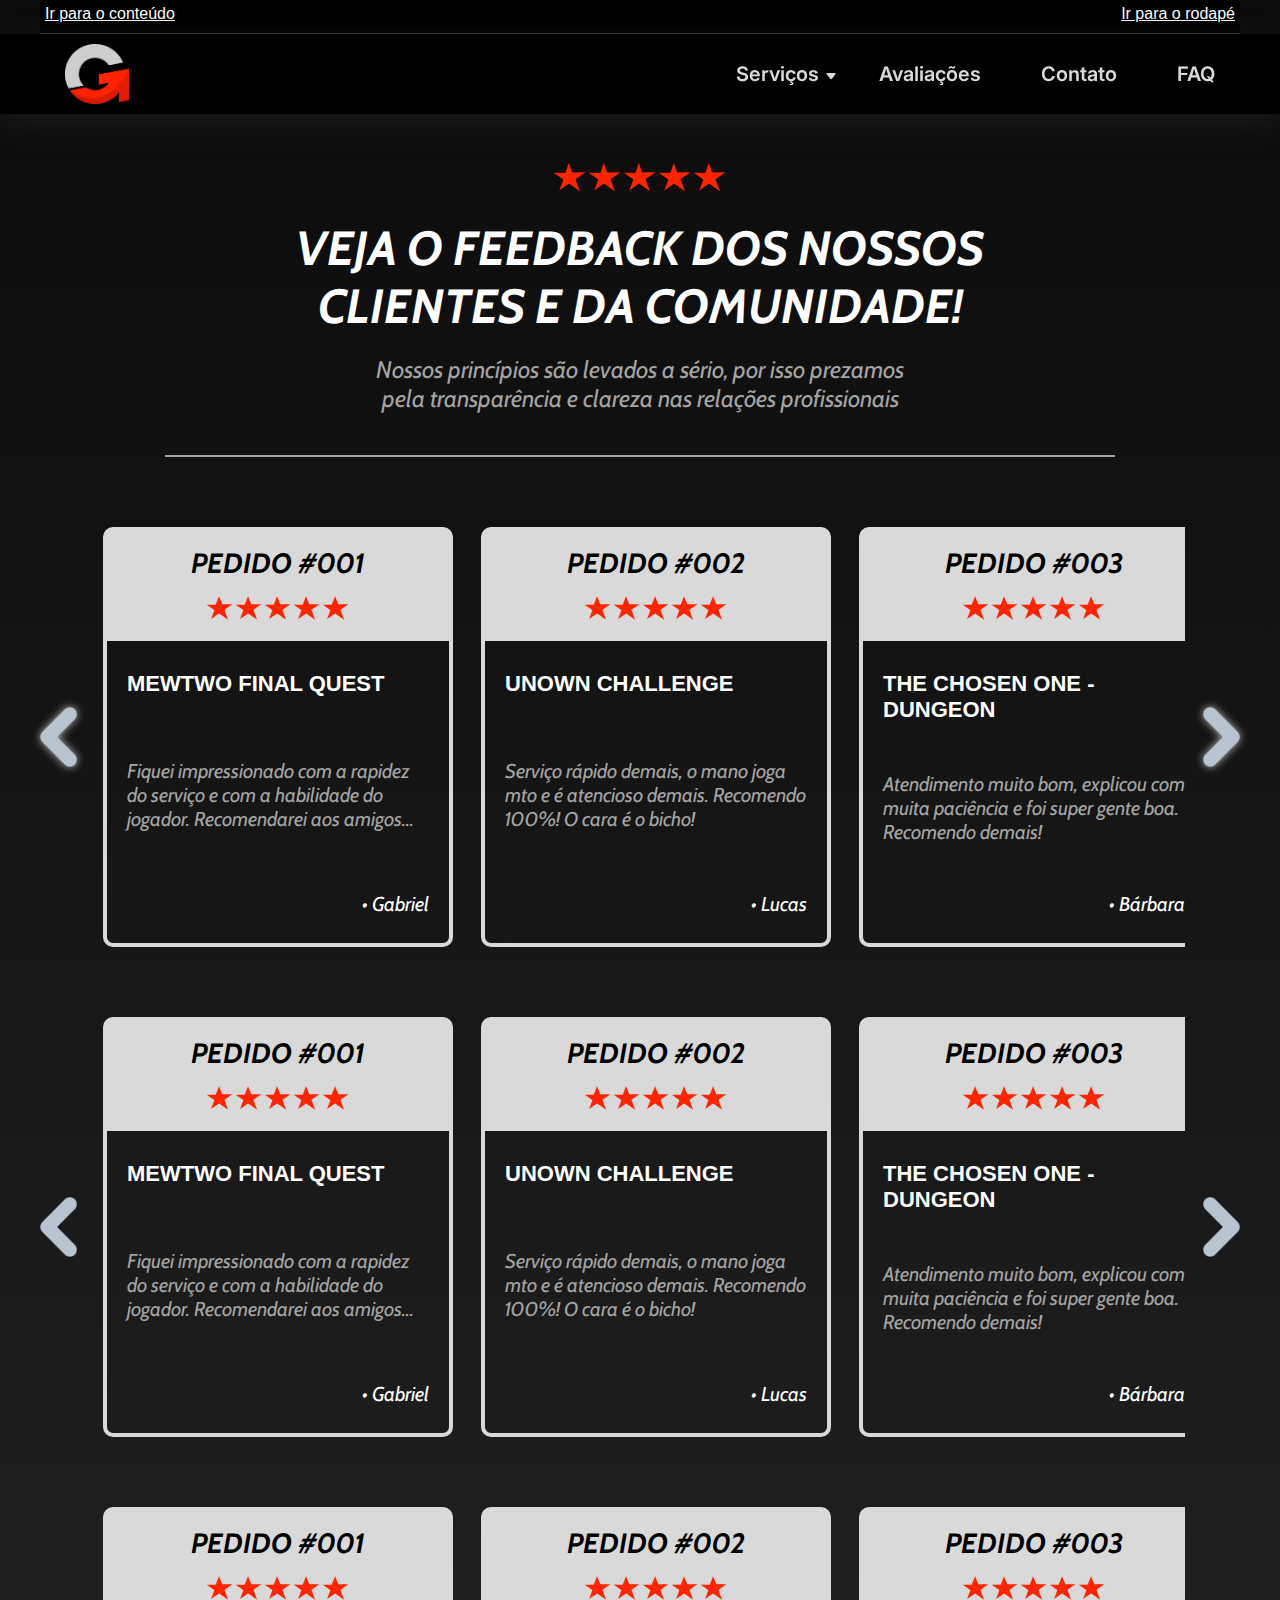
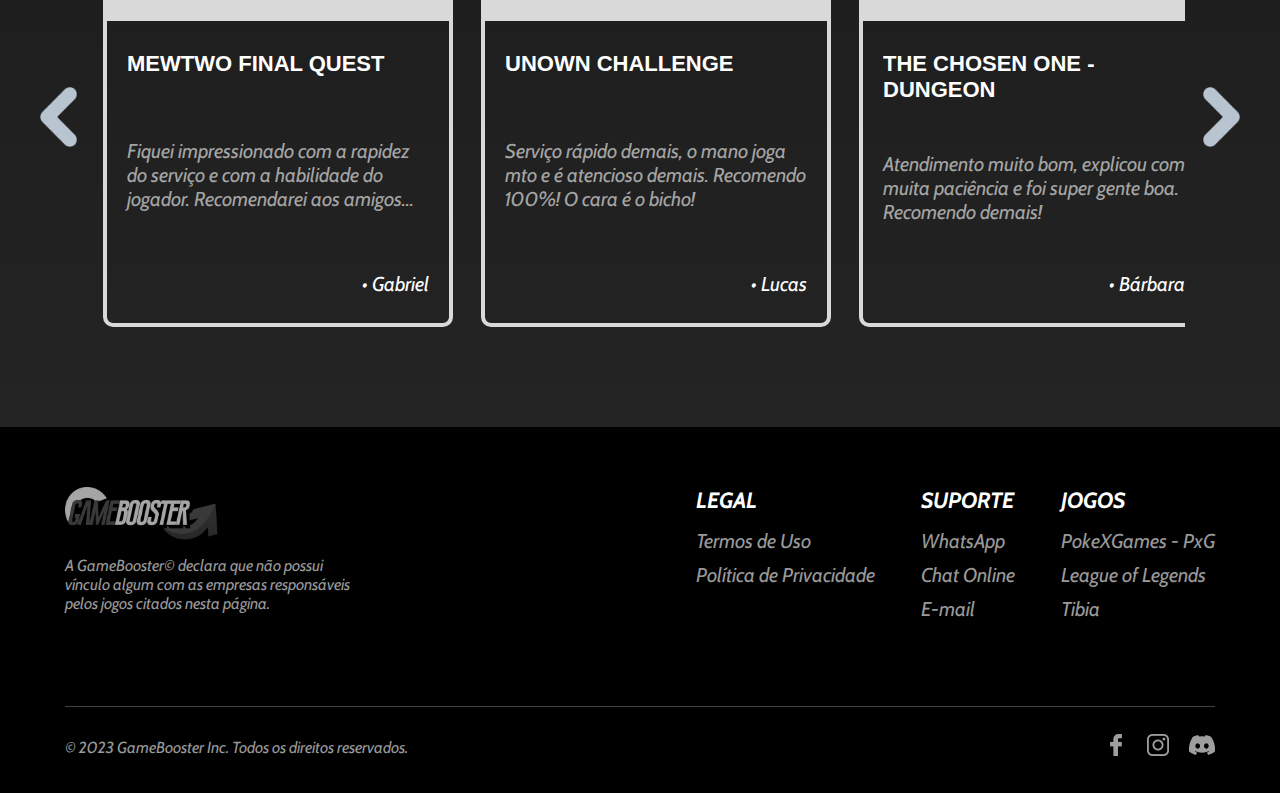
==== avaliacoes.html @ 9faceb76 "Commit inicial" ====
<!DOCTYPE html>
<html lang="pt-br">
<head>
    <meta charset="UTF-8">
    <meta name="viewport" content="width=device-width, initial-scale=1, shrink-to-fit=no">
    <link rel="stylesheet" href="css/common.css">
    <link rel="stylesheet" href="css/avaliacoes.css">
    <script src="script/avaliacao.js"></script>
    <script src="script/script.js"></script>
    <title>GameBooster - Avaliações</title>
</head>
<body>
    <!-- <div>
        <div class="login-caixa">
            
            <div class="login">
                <div class="div-sair">
                    <div class="sair" onclick="toggleLogin()">X</div>
                </div>

                <div class="login-texto">
                    <h1>Efetuar Login</h1>

                    <p>Acesse sua conta GameBooster</p>
                </div>

                <div class="continuar-ops">
                    <div class="continuar">
                        <img src="imagens/google.png" alt="Logo do Google">
                        <p>Continuar com o Google</p>
                    </div>

                    <div class="continuar">
                        <img src="imagens/facebook.png" alt="Logo do Facebook.">
                        <p>Continuar com o Facebook</p>
                    </div>

                    <div class="continuar">
                        <img src="imagens/discord-icon.png" alt="Logo do Discord.">
                        <p>Continuar com o Discord</p>
                    </div>
                </div>

                <div class="centraliza-log">
                    <div class="div-ou">
                        <div></div>
                        
                        <p>ou</p>
    
                        <div></div>
                    </div>
                </div>
                
                <div class="email-senha">
                    
                    <form action="#" class="form">
                        <input type="email" name="email" id="email" placeholder="Digite seu e-mail ou login">

                        <input type="password" name="senha" id="senha" maxlength="14" placeholder="Digite sua senha">
                    </form>

                    <p class="esq-sen">Esqueceu a senha?</p>

                </div>

                <div class="confirmar">
                    <button>Confirmar</button>
                </div>

                <div class="confirmar">
                    <p class="nao-conta">Não possui uma conta? <a class="cadastre" href="#">Cadastre-se</a></p>
                </div>
                
            </div>
        </div>
    </div> -->

    <!-- =============== MENU AUXILIAR (ACESSIBILIDADE) =============== -->
    <div class="menu-auxiliar">
        <a href="#principal" class="item-auxiliar">Ir para o conteúdo</a>
        <a href="#rodape" class="item-auxiliar">Ir para o rodapé</a>
    </div>
    <!-- ============================================================== -->

    <header>
        
        <div class="container-header">
            <div class="logo-header">
                <a class="logo-cv" href="index.html">
                    <img class="logo-cv" src="imagens/logo-cv.png" alt="Logo da Gamebooster">
                </a>
            </div>

            <!-- ========== MENU DESKTOP (VERSÃO DO PROJETO FINAL) ========== -->
            <nav class="nav-comp">
                <ul class="itens-nav">    
                    <li class="container-servicos">
                        <span class="servicos">Serviços</span>
                        <ul class="caixa-servicos">
                            <li><a href="#pxgBox" class="servico borda-f">PokeXGames</a></li>
                            <li><a href="lol.html" class="servico borda-f">League of Legends</a></li>
                            <li><a href="contas.html" class="servico borda-f">Contas</a></li>
                            <li><a href="precos.html" class="servico men">Preços</a></li>
                        </ul>
                    </li>
                    <li class="brilinho"><a href="avaliacoes.html">Avaliações</a></li>
                    <li class="brilinho"><a href="contato.html">Contato</a></li>
                    <li class="brilinho"><a href="faq.html">FAQ</a></li>
                    <!-- <li>
                        <button id="botao-login" onclick="toggleLogin()">
                            <img class="passar-c" src="imagens/avatar-brilho.svg" alt="Icone de login com brilho.">
                            <img class="mostrada" src="imagens/avatar.svg" alt="Icone de login.">
                            <span>Login</span>
                        </button>
                    </li> -->
                </ul>
            </nav>
            <!-- ============================================================= -->

            <nav class="nav-cel">
                <div class="menu-ham">
                
                    <input id="caixa-invisivel" type="checkbox">       
    
                    <div class="fatias">
                        <span></span>
                        <span></span>
                        <span></span>
                    </div>
                
                    <ul class="menu">
                        <li class="menu-ham-tipog">
                            <a href="#"><img src="imagens/tipografia.png" alt="GameBooster escrito de forma estilizada."></a>
    
                            <div class="menu-x">
                                <input id="caixa-invisivel-2" type="checkbox" >
    
                                <div class="x-ham">
                                    <span class="x1"></span>
                                    <span class="x2"></span>
                                </div>
                            </div>
                        </li>
                        <input id="invisivel-servicos" type="checkbox">
                        <li class="container-servicos-2">
                            <span class="servicos-ham">Serviços</span>
                            <ul class="caixa-servicos-2">
                                <li class="servicosabcd" id="servico-a"><a href="#">PokeXGames</a></li>
                                <li class="servicosabcd" id="servico-b"><a href="lol.html">League of Legends</a></li>
                                <li class="servicosabcd" id="servico-c"><a href="#">Tibia</a></li>
                                <li class="servicosabcd" id="servico-d">

                                    <input id="invisivel-contas" type="checkbox">

                                    <div class="container-contas-2">
                                        <span class="livra-caixa"><a href="contas.html">Contas</a></span>
                                        <!-- <ul class="caixa-contas-ham">
                                            <li class="brilinho" id="conta-a"><a href="#">Anunciar (PxG)</a></li>
                                            <li class="brilinho" id="conta-b"><a href="contas.html">Comprar (PxG)</a></li>
                                        </ul> -->
                                    </div>

                                </li>
                            </ul>
                        </li>
                        <li class="margem"></li>
                        <li class="margem2"></li>
                        <li class="brilinho"><a href="precos.html">Preços</a></li>
                        <li><a href="avaliacoes.html">Avaliações</a></li>
                        <li><a href="faq.html">FAQ</a></li>
                        <li class="menu-ham-log">
                            <button id="botao-login-ham" onclick="toggleLogin()">LOGIN</button>
                        </li>
                        <li></li> <!-- Não apague isso -->
                    </ul>
                </div>
            </nav>
        </div>
    </header>

    <main id="principal">
        <div class="caixa-titulo-av">
            <div class="caixa-estrelas">
                <div class="five-pointed-star"></div>
                <div class="five-pointed-star"></div>
                <div class="five-pointed-star"></div>
                <div class="five-pointed-star"></div>
                <div class="five-pointed-star"></div>
            </div>

            <h2>VEJA O FEEDBACK DOS NOSSOS CLIENTES E DA COMUNIDADE!</h2>

            <p>Nossos princípios são levados a sério, por isso prezamos pela transparência e clareza nas relações profissionais</p>
        </div>

        <!-- <h2 class="titulo-jogos">POKEXGAMES</h2> -->
        
        <div class="container-av">

            <img class="seta-esquerda-av" src="imagens/seta-esquerda.png" alt="Uma seta apontada para a esquerda.">

            <div class="caixa-comentarios">

                <div class="caixa-avaliacao">
                    <div class="caixa-avaliacao-cima">
                        <h3>PEDIDO #001</h3>
                        <div class="caixa-estrelas">
                            <div class="five-pointed-star2"></div>
                            <div class="five-pointed-star2"></div>
                            <div class="five-pointed-star2"></div>
                            <div class="five-pointed-star2"></div>
                            <div class="five-pointed-star2"></div>
                        </div>
                    </div>
                    <div class="caixa-avaliacao-baixo">
                        <h4>MEWTWO FINAL QUEST</h4>

                        <p>Fiquei impressionado com a rapidez do serviço e com a habilidade do jogador. Recomendarei aos amigos...</p>

                        <p class="nome">• Gabriel</p>
                    </div>
                </div>

                <div class="caixa-avaliacao">
                    <div class="caixa-avaliacao-cima">
                        <h3>PEDIDO #002</h3>
                        <div class="caixa-estrelas">
                            <div class="five-pointed-star2"></div>
                            <div class="five-pointed-star2"></div>
                            <div class="five-pointed-star2"></div>
                            <div class="five-pointed-star2"></div>
                            <div class="five-pointed-star2"></div>
                        </div>
                    </div>
                    <div class="caixa-avaliacao-baixo">
                        <h4>UNOWN CHALLENGE</h4>

                        <p>Serviço rápido demais, o mano joga mto e é atencioso demais. Recomendo 100%! O cara é o bicho!</p>

                        <p class="nome">• Lucas</p>
                    </div>
                </div>

                <div class="caixa-avaliacao">
                    <div class="caixa-avaliacao-cima">
                        <h3>PEDIDO #003</h3>
                        <div class="caixa-estrelas">
                            <div class="five-pointed-star2"></div>
                            <div class="five-pointed-star2"></div>
                            <div class="five-pointed-star2"></div>
                            <div class="five-pointed-star2"></div>
                            <div class="five-pointed-star2"></div>
                        </div>
                    </div>
                    <div class="caixa-avaliacao-baixo">
                        <h4>THE CHOSEN ONE - DUNGEON</h4>
    
                        <p>Atendimento muito bom, explicou com muita paciência e foi super gente boa. Recomendo demais!</p>
    
                        <p class="nome">• Bárbara</p>
                    </div>
                </div>

                <div class="caixa-avaliacao">
                    <div class="caixa-avaliacao-cima">
                        <h3>PEDIDO #003</h3>
                        <div class="caixa-estrelas">
                            <div class="five-pointed-star2"></div>
                            <div class="five-pointed-star2"></div>
                            <div class="five-pointed-star2"></div>
                            <div class="five-pointed-star2"></div>
                            <div class="five-pointed-star2"></div>
                        </div>
                    </div>
                    <div class="caixa-avaliacao-baixo">
                        <h4>THE CHOSEN ONE - DUNGEON</h4>
    
                        <p>Atendimento muito bom, explicou com muita paciência e foi super gente boa. Recomendo demais!</p>
    
                        <p class="nome">• Bárbara</p>
                    </div>
                </div>

                <div class="caixa-avaliacao">
                    <div class="caixa-avaliacao-cima">
                        <h3>PEDIDO #003</h3>
                        <div class="caixa-estrelas">
                            <div class="five-pointed-star2"></div>
                            <div class="five-pointed-star2"></div>
                            <div class="five-pointed-star2"></div>
                            <div class="five-pointed-star2"></div>
                            <div class="five-pointed-star2"></div>
                        </div>
                    </div>
                    <div class="caixa-avaliacao-baixo">
                        <h4>THE CHOSEN ONE - DUNGEON</h4>
    
                        <p>Atendimento muito bom, explicou com muita paciência e foi super gente boa. Recomendo demais!</p>
    
                        <p class="nome">• Bárbara</p>
                    </div>
                </div>

                <div class="caixa-avaliacao sem-margem">
                    <div class="caixa-avaliacao-cima">
                        <h3>PEDIDO #003</h3>
                        <div class="caixa-estrelas">
                            <div class="five-pointed-star2"></div>
                            <div class="five-pointed-star2"></div>
                            <div class="five-pointed-star2"></div>
                            <div class="five-pointed-star2"></div>
                            <div class="five-pointed-star2"></div>
                        </div>
                    </div>
                    <div class="caixa-avaliacao-baixo">
                        <h4>THE CHOSEN ONE - DUNGEON</h4>
    
                        <p>Atendimento muito bom, explicou com muita paciência e foi super gente boa. Recomendo demais!</p>
    
                        <p class="nome">• Bárbara</p>
                    </div>
                </div>
            </div>
            <img class="seta-direita-av" src="imagens/seta-direita.png" alt="Uma seta apontada para a direita.">
        </div>

        <!-- <h2 class="titulo-jogos">LEAGUE OF LEGENDS</h2> -->

        <div class="container-av">

            <img class="seta-esquerda-av2" src="imagens/seta-esquerda.png" alt="Uma seta apontada para a esquerda.">

            <div class="caixa-comentarios2">

                <div class="caixa-avaliacao">
                    <div class="caixa-avaliacao-cima">
                        <h3>PEDIDO #001</h3>
                        <div class="caixa-estrelas">
                            <div class="five-pointed-star2"></div>
                            <div class="five-pointed-star2"></div>
                            <div class="five-pointed-star2"></div>
                            <div class="five-pointed-star2"></div>
                            <div class="five-pointed-star2"></div>
                        </div>
                    </div>
                    <div class="caixa-avaliacao-baixo">
                        <h4>MEWTWO FINAL QUEST</h4>

                        <p>Fiquei impressionado com a rapidez do serviço e com a habilidade do jogador. Recomendarei aos amigos...</p>

                        <p class="nome">• Gabriel</p>
                    </div>
                </div>

                <div class="caixa-avaliacao">
                    <div class="caixa-avaliacao-cima">
                        <h3>PEDIDO #002</h3>
                        <div class="caixa-estrelas">
                            <div class="five-pointed-star2"></div>
                            <div class="five-pointed-star2"></div>
                            <div class="five-pointed-star2"></div>
                            <div class="five-pointed-star2"></div>
                            <div class="five-pointed-star2"></div>
                        </div>
                    </div>
                    <div class="caixa-avaliacao-baixo">
                        <h4>UNOWN CHALLENGE</h4>

                        <p>Serviço rápido demais, o mano joga mto e é atencioso demais. Recomendo 100%! O cara é o bicho!</p>

                        <p class="nome">• Lucas</p>
                    </div>
                </div>

                <div class="caixa-avaliacao">
                    <div class="caixa-avaliacao-cima">
                        <h3>PEDIDO #003</h3>
                        <div class="caixa-estrelas">
                            <div class="five-pointed-star2"></div>
                            <div class="five-pointed-star2"></div>
                            <div class="five-pointed-star2"></div>
                            <div class="five-pointed-star2"></div>
                            <div class="five-pointed-star2"></div>
                        </div>
                    </div>
                    <div class="caixa-avaliacao-baixo">
                        <h4>THE CHOSEN ONE - DUNGEON</h4>
    
                        <p>Atendimento muito bom, explicou com muita paciência e foi super gente boa. Recomendo demais!</p>
    
                        <p class="nome">• Bárbara</p>
                    </div>
                </div>

                <div class="caixa-avaliacao">
                    <div class="caixa-avaliacao-cima">
                        <h3>PEDIDO #003</h3>
                        <div class="caixa-estrelas">
                            <div class="five-pointed-star2"></div>
                            <div class="five-pointed-star2"></div>
                            <div class="five-pointed-star2"></div>
                            <div class="five-pointed-star2"></div>
                            <div class="five-pointed-star2"></div>
                        </div>
                    </div>
                    <div class="caixa-avaliacao-baixo">
                        <h4>THE CHOSEN ONE - DUNGEON</h4>
    
                        <p>Atendimento muito bom, explicou com muita paciência e foi super gente boa. Recomendo demais!</p>
    
                        <p class="nome">• Bárbara</p>
                    </div>
                </div>

                <div class="caixa-avaliacao">
                    <div class="caixa-avaliacao-cima">
                        <h3>PEDIDO #003</h3>
                        <div class="caixa-estrelas">
                            <div class="five-pointed-star2"></div>
                            <div class="five-pointed-star2"></div>
                            <div class="five-pointed-star2"></div>
                            <div class="five-pointed-star2"></div>
                            <div class="five-pointed-star2"></div>
                        </div>
                    </div>
                    <div class="caixa-avaliacao-baixo">
                        <h4>THE CHOSEN ONE - DUNGEON</h4>
    
                        <p>Atendimento muito bom, explicou com muita paciência e foi super gente boa. Recomendo demais!</p>
    
                        <p class="nome">• Bárbara</p>
                    </div>
                </div>

                <div class="caixa-avaliacao sem-margem">
                    <div class="caixa-avaliacao-cima">
                        <h3>PEDIDO #003</h3>
                        <div class="caixa-estrelas">
                            <div class="five-pointed-star2"></div>
                            <div class="five-pointed-star2"></div>
                            <div class="five-pointed-star2"></div>
                            <div class="five-pointed-star2"></div>
                            <div class="five-pointed-star2"></div>
                        </div>
                    </div>
                    <div class="caixa-avaliacao-baixo">
                        <h4>THE CHOSEN ONE - DUNGEON</h4>
    
                        <p>Atendimento muito bom, explicou com muita paciência e foi super gente boa. Recomendo demais!</p>
    
                        <p class="nome">• Bárbara</p>
                    </div>
                </div>
            </div>
            <img class="seta-direita-av2" src="imagens/seta-direita.png" alt="Uma seta apontada para a direita.">
        </div>

        <!-- <h2 class="titulo-jogos">TIBIA</h2> -->
        
        <div class="container-av">

            <img class="seta-esquerda-av3" src="imagens/seta-esquerda.png" alt="Uma seta apontada para a esquerda.">

            <div class="caixa-comentarios3">

                <div class="caixa-avaliacao">
                    <div class="caixa-avaliacao-cima">
                        <h3>PEDIDO #001</h3>
                        <div class="caixa-estrelas">
                            <div class="five-pointed-star2"></div>
                            <div class="five-pointed-star2"></div>
                            <div class="five-pointed-star2"></div>
                            <div class="five-pointed-star2"></div>
                            <div class="five-pointed-star2"></div>
                        </div>
                    </div>
                    <div class="caixa-avaliacao-baixo">
                        <h4>MEWTWO FINAL QUEST</h4>

                        <p>Fiquei impressionado com a rapidez do serviço e com a habilidade do jogador. Recomendarei aos amigos...</p>

                        <p class="nome">• Gabriel</p>
                    </div>
                </div>

                <div class="caixa-avaliacao">
                    <div class="caixa-avaliacao-cima">
                        <h3>PEDIDO #002</h3>
                        <div class="caixa-estrelas">
                            <div class="five-pointed-star2"></div>
                            <div class="five-pointed-star2"></div>
                            <div class="five-pointed-star2"></div>
                            <div class="five-pointed-star2"></div>
                            <div class="five-pointed-star2"></div>
                        </div>
                    </div>
                    <div class="caixa-avaliacao-baixo">
                        <h4>UNOWN CHALLENGE</h4>

                        <p>Serviço rápido demais, o mano joga mto e é atencioso demais. Recomendo 100%! O cara é o bicho!</p>

                        <p class="nome">• Lucas</p>
                    </div>
                </div>

                <div class="caixa-avaliacao">
                    <div class="caixa-avaliacao-cima">
                        <h3>PEDIDO #003</h3>
                        <div class="caixa-estrelas">
                            <div class="five-pointed-star2"></div>
                            <div class="five-pointed-star2"></div>
                            <div class="five-pointed-star2"></div>
                            <div class="five-pointed-star2"></div>
                            <div class="five-pointed-star2"></div>
                        </div>
                    </div>
                    <div class="caixa-avaliacao-baixo">
                        <h4>THE CHOSEN ONE - DUNGEON</h4>
    
                        <p>Atendimento muito bom, explicou com muita paciência e foi super gente boa. Recomendo demais!</p>
    
                        <p class="nome">• Bárbara</p>
                    </div>
                </div>

                <div class="caixa-avaliacao">
                    <div class="caixa-avaliacao-cima">
                        <h3>PEDIDO #003</h3>
                        <div class="caixa-estrelas">
                            <div class="five-pointed-star2"></div>
                            <div class="five-pointed-star2"></div>
                            <div class="five-pointed-star2"></div>
                            <div class="five-pointed-star2"></div>
                            <div class="five-pointed-star2"></div>
                        </div>
                    </div>
                    <div class="caixa-avaliacao-baixo">
                        <h4>THE CHOSEN ONE - DUNGEON</h4>
    
                        <p>Atendimento muito bom, explicou com muita paciência e foi super gente boa. Recomendo demais!</p>
    
                        <p class="nome">• Bárbara</p>
                    </div>
                </div>

                <div class="caixa-avaliacao">
                    <div class="caixa-avaliacao-cima">
                        <h3>PEDIDO #003</h3>
                        <div class="caixa-estrelas">
                            <div class="five-pointed-star2"></div>
                            <div class="five-pointed-star2"></div>
                            <div class="five-pointed-star2"></div>
                            <div class="five-pointed-star2"></div>
                            <div class="five-pointed-star2"></div>
                        </div>
                    </div>
                    <div class="caixa-avaliacao-baixo">
                        <h4>THE CHOSEN ONE - DUNGEON</h4>
    
                        <p>Atendimento muito bom, explicou com muita paciência e foi super gente boa. Recomendo demais!</p>
    
                        <p class="nome">• Bárbara</p>
                    </div>
                </div>

                <div class="caixa-avaliacao sem-margem">
                    <div class="caixa-avaliacao-cima">
                        <h3>PEDIDO #003</h3>
                        <div class="caixa-estrelas">
                            <div class="five-pointed-star2"></div>
                            <div class="five-pointed-star2"></div>
                            <div class="five-pointed-star2"></div>
                            <div class="five-pointed-star2"></div>
                            <div class="five-pointed-star2"></div>
                        </div>
                    </div>
                    <div class="caixa-avaliacao-baixo">
                        <h4>THE CHOSEN ONE - DUNGEON</h4>
    
                        <p>Atendimento muito bom, explicou com muita paciência e foi super gente boa. Recomendo demais!</p>
    
                        <p class="nome">• Bárbara</p>
                    </div>
                </div>
            </div>
            <img class="seta-direita-av3" src="imagens/seta-direita.png" alt="Uma seta apontada para a direita.">
        </div>
    </main>

    <footer id="rodape">

        <div class="footer-area">
            <div class="caixa-footer">
                <div class="declaracao">
                    <img class="tipografia-pb" src="imagens/tipografia-PeB.png" alt="GameBooster escrito de forma estilizada.">
                    <p>A GameBooster© declara que não possui vínculo algum com as empresas responsáveis pelos jogos citados nesta página.</p>
                </div>

                <nav class="opcoes-footer">

                    <ul class="coluna-footer">
                        <li>LEGAL</li>
                        <li><a class="brilinho" href="#">Termos de Uso</a></li>
                        <li><a class="brilinho" href="#">Política de Privacidade</a></li>
                    </ul>

                    <ul class="coluna-footer">
                        <li>SUPORTE</li>
                        <li><a class="brilinho" href="#">WhatsApp</a></li>
                        <li><a class="brilinho" href="#">Chat Online</a></li>
                        <li><a class="brilinho" href="#">E-mail</a></li>
                    </ul>
                    
                    <ul class="coluna-footer">
                        <li>JOGOS</li>
                        <li><a class="brilinho" href="#">PokeXGames - PxG</a></li>
                        <li><a class="brilinho" href="lol.html">League of Legends</a></li>
                        <li><a class="brilinho" href="#">Tibia</a></li>
                    </ul>

                </nav>
            </div>

            <div class="footer-final">
                <p>© 2023 GameBooster Inc. Todos os direitos reservados.</p>
                <div class="flex-logos-footer">
                    <a href="https://www.facebook.com/"><img class="logos-footer" src="imagens/facebook-logo-b.png" alt="Logo do Facebook."></a>
                    <a href="https://www.instagram.com/"><img class="logos-footer" src="imagens/instagram-logo-b.png" alt="Logo do Instagram."></a>
                    <a href="https://discord.com/"><img class="logos-footer" src="imagens/discord-logo-b.png" alt="Logo do Discord."></a>
                </div>
            </div>
        </div>
    </footer> 
</body>
</html>
---- css/common.css ----
@import url('https://fonts.googleapis.com/css2?family=Inter:wght@700&display=swap');
@import url('https://fonts.googleapis.com/css2?family=Inter:wght@500;600&display=swap');   
@import url('https://fonts.googleapis.com/css2?family=Cabin:ital,wght@0,400;0,700;1,400;1,700&family=Inter&display=swap'); 

body {
    background: linear-gradient(180deg, #0c0c0c 1.56%, #2b2b2b 110.39%, rgba(0, 0, 0, 0) 110.4%);
    font-family: 'Segoe UI', Tahoma, Geneva, Verdana, sans-serif;
    height: max-content;
    margin: 0;
}

header nav a {
    color: #D9D9D9;
}

ul {
    list-style-type: none;
}

a {
    text-decoration: none;
    color: #FFF;
}

p, ul, h3, h2, h1, input {
    margin: 0;
    padding: 0;
}

p, h1, h2, h3, footer ul { /* ---------- ALTERADO EM 08/09/2023 (Gabriel) ---------- */
    font-family: Cabin; /* ---------- ALTERADO EM 08/09/2023 (Gabriel) ---------- */
    font-style: italic; /* ---------- ALTERADO EM 08/09/2023 (Gabriel) ---------- */
}

h1 {
    font-size: 3rem;
    color: #FFF;
    margin: 0;
}

#botao-login, .servicos, .brilinho, .servico, .menu-ham a, #invisivel-servicos ~ li.container-servicos-2 span {
    transition: text-shadow 0.2s ease;
}

#botao-login:hover, .servicos:hover, .brilinho:hover, .servico:hover, .menu-ham a:hover, #invisivel-servicos:hover ~ li.container-servicos-2 span {
    text-shadow: #CECECE 1px 0 7px;
}

.seta, .seta-direita-av-demo, .seta-esquerda-av-demo {         
    transition: 0.2s;
}

.seta:hover, .seta-direita-av-demo:hover, .seta-esquerda-av-demo:hover, .seta-esquerda-av, .seta-direita-av {
    -webkit-filter: drop-shadow(0px 0px 4px #bbb);
    filter: drop-shadow(0px 0px 4px #bbb);
    cursor: pointer;
}

.botao-laranja {
    background-color: #AD1700;
    display: inline;
    font-size: 1.25rem;
    font-weight: bold;
    padding: 15px 55px;
    border-radius: 40px;
    transition: 150ms; /* ---------- ALTERADO EM 08/09/2023 (Gabriel) ---------- */
}

.botao-laranja:hover {
    background-color: #B81A00;
}

/* Header */

.menu-auxiliar {
    display: flex;
    justify-content: space-between;
    background-color: #000000;
    width: auto;
    padding: 5px 5px 10px 5px;
    margin: 0 40px;
    border-bottom: 1px solid #3a3a3a;
}

.menu-auxiliar a {
    font-weight: lighter;
    text-decoration: underline;
}

header {
    background-color: #000;
    width: 100%;
    position: sticky;
    top: 0;
    z-index: 10;
    color: #D9D9D9;
    text-align: center;
    font-family: Inter, sans-serif;
    box-shadow: 0px 10px 30px #1b1b1b;
}

.container-header {
    max-width: 1260px;
    margin: 0 auto;
    height: 80px;
    display: flex;
    align-items: center;
    justify-content: space-between;
}

.logo-header {
    flex-grow: 5;
    flex-shrink: 0;
    display: flex;
    justify-content: start;
    align-items: center;
}

.logo-cv {
    max-width: 100%;
    height: 60px;
}

header nav {
    flex-grow: 3;
    flex-shrink: 0;
}

.itens-nav {
    font-size: 1.25rem;
    font-weight: 600; /* ---------- ALTERADO EM 12/09/2023 (Gabriel) ---------- */
    display: flex;
    align-items: center;
    justify-content: flex-end;
    column-gap: 60px;
    flex-grow: 2;
    flex-shrink: 0;
}

.container-servicos {
    position: relative;
    padding: 10px 0;
}

.servicos {
    cursor: pointer;
}

.servicos::after {
    content: url(../imagens/seta.svg);
    padding-left: 7px;
    position: absolute;
    top: 8px;
    transform: scale(1.1);
}

.caixa-servicos {
    background-color:#2F2F2F;
    border-radius: 10px;
    padding-top: 10px;
    visibility: hidden;
    position: absolute;
    justify-content: space-around;
    top: 40px;
    left: -10px;
    height: 240px;
    width: 220px;
    z-index: 11;
}

li:hover .caixa-servicos {
    display: flex;
    align-items: center;
    flex-direction: column;
    visibility: visible;
}

.servico {
    width: 200px;
    display: block;
    cursor: pointer;
    padding-bottom: 18px;
}

.borda-f {
    border-bottom: 1px solid #D9D9D9;
}

.container-contas {
    position: relative;
    padding: 0 10px 10px 10px;
    width: 200px;
    display: block;
    cursor: pointer;
}

.container-contas span::after {
    content: url(../imagens/seta.svg);
    padding-left: 10px;
    position: absolute;
    top: 7.6px;
    transform: rotate(-90deg) scale(1.2);
}

.caixa-contas {
    background-color:#2F2F2F;
    border-radius: 10px;
    padding-top: 10px;
    visibility: hidden;
    position: absolute;
    justify-content: space-around;
    top: -20px;
    left: 220px;
    height: 120px;
    width: 220px;
    z-index: 12;
}

li.container-contas:hover .caixa-contas {
    display: flex;
    align-items: center;
    flex-direction: column;
    visibility: visible;
}

.borda-c {
    border-bottom: 1px solid #D9D9D9;
}

.men {
    padding-bottom: 10px;
}

#botao-login {
    width: 100px;
    height: 62px;
    font-size: 1.25rem;
    font-weight: 600; /* ---------- ALTERADO EM 12/09/2023 (Gabriel) ---------- */
    color: #D9D9D9;
    border: 3px solid #D9D9D9;
    background-color: #000;
    border-radius: 10px;
    cursor: pointer;
    display: flex;
    flex-direction: column;
    align-items: center;
    font-family: Inter, sans-serif;
    transition: box-shadow 0.3s ease;
}

#botao-login:hover {
    box-shadow: 0.005px 0.005px 5px #CECECE, 0.005px 0.005px 5px #CECECE, 0.005px 0.005px 5px #CECECE, 0.005px -0.005px 5px #CECECE;
}

.passar-c {
    display: none;
    position: absolute;
    max-width: 100%;
    height: 30px;
    opacity: 0.7;
    padding-top: 1.48px;
}

#botao-login:hover .passar-c {
    display: inline;
}

.mostrada {
    z-index: 11;
    max-width: 100%;
    height: 20px;
    padding-top: 7px;
}


/* Menu Celular */

.nav-cel {
    display: none;
    max-width: max-content;
}

.menu-ham {
    z-index: 1;
    height: 95px;
}

.menu-ham input#caixa-invisivel {
    width: 40px;
    height: 32px;
    position: relative;
    top: 33px;
    left: -6px;
    cursor: pointer;
    opacity: 0;
    z-index: 2;
}

.menu-ham > div > span {
    display: block;
    width: 30px;
    height: 3px;
    margin-bottom: 8.5px;
    position: relative;
    background-color: #D9D9D9;
    border-radius: 3px;
    z-index: 1;
    transform-origin: 4px 0px;
    transition: transform 0.5s cubic-bezier(0.77,0.2,0.05,1.0),
                background 0.5s cubic-bezier(0.77,0.2,0.05,1.0),
                opacity 0.55s ease;
}

.menu-ham div.fatias span:first-child {
    transform-origin: 0% 0%;
}

.menu-ham div.fatias span:nth-last-child(2) {
    transform-origin: 0% 100%;
}

.menu-ham input:checked ~ div.fatias span:nth-child(1) {
    transform: rotate(45deg) translateY(-1px) scaleX(1.3);
}
  
.menu-ham input:checked ~ div.fatias span:nth-child(2) {
    transform: rotate(0deg) scale(0);
}

.menu-ham input:checked ~ div.fatias span:nth-child(3) {
    transform: rotate(-45deg) translate(-2px, -2px) scaleX(1.3);
}

.menu {
    position: absolute;
    top: 0px;
    left: 0px;
    width: 300px;
    height: 100vh;
    overflow: auto;
    z-index: 3;
    padding: 20px 20px 20px 30px;
    background-color: #353535;
    -webkit-font-smoothing: antialiased;
    transform-origin: 0% 0%;
    transform: translate(-100%, 0);
    transition: transform 0.5s cubic-bezier(0.77,0.2,0.05,1.0);
}

.menu > li {
    font-size: 1.5rem;
    text-align: start;
    color: #D9D9D9;
    padding-bottom: 30px;
}

.menu-ham-tipog {
    padding-bottom: 50px;
}

.menu li:last-child {
    padding-bottom: 0px;
}

.menu-ham input:checked ~ ul {
    transform: none;
}

.menu-ham-tipog {
    display: flex;
    align-items: center;
    justify-content: space-between;
}

.menu-ham .menu-ham-tipog .x-ham {
    rotate: 45deg;
    width: max-content;
}

.menu-ham-tipog a img {
    max-width: 100%;
    height: 70px;
    padding-top: 20px;
}

.menu-x {
    position: relative
}

#caixa-invisivel-2 {
    width: 27px;
    height: 30px;
    position: absolute;
    top: -4px;
    left: -6px;
    cursor: pointer;
    opacity: 0;
    z-index: 2;
}

.menu-ham .menu-ham-tipog .x-ham span {
    height: 2px;
    width: 32.35px;
    margin: 0;
    border-radius: 10px;
}

.menu-ham-tipog .x-ham span:first-child {
    position: relative;
    top: 13px;
}

.menu-ham-tipog .x-ham span:last-child {
    rotate: 90deg;
    position: relative;
    left: 13px;
}

#invisivel-servicos {
    position: absolute;
    cursor: pointer;
    opacity: 0;
    top: 148px;
    left: 30px;
    width: 98px;
    height: 29px;
}

.menu .caixa-servicos-2 {
    z-index: 3;
}

.menu .caixa-servicos-2 > li.servicosabcd {
    font-size: 1.375rem;
    position: absolute;
    left: 60px;
    transform-origin: 0% 0%;
}

#servico-a {
    top: 195px;
    transform: translate(-170%, 0);
    transition: transform cubic-bezier(0, 0.09, 1, -0.8) 0.6s;
}

#servico-b {
    top: 235px;
    transform: translate(-220%, 0);
    transition: transform cubic-bezier(0, 0.09, 1, -0.6) 0.5s;
}

#servico-c {
    top: 275px;
    transform: translate(-500%, 0);
    transition: transform cubic-bezier(0, 0.09, 1, -0.6) 0.3s;
}

#servico-d {
    top: 285px;
    transform: translate(-600%, 0);
    transition: transform cubic-bezier(0, 0.09, 1, -0.6) 0.2s;
}

#invisivel-servicos:checked ~ .container-servicos-2 > ul > li {
    transform: translate(0%, 0);
}

#invisivel-servicos:checked ~ .container-servicos-2 > .caixa-servicos-2 > #servico-a {
    transition: transform 0.2s;
}

#invisivel-servicos:checked ~ .container-servicos-2 > .caixa-servicos-2 > #servico-b {
    transition: transform 0.4s;
}

#invisivel-servicos:checked ~ .container-servicos-2 > .caixa-servicos-2 > #servico-c {
    transition: transform 0.5s;
}

#invisivel-servicos:checked ~ .container-servicos-2 > .caixa-servicos-2 > #servico-d {
    transition: transform 0.7s;
}

#invisivel-servicos:checked ~ .margem {
    animation-duration: 0.6s;
    animation-name: margem-maior;
    animation-fill-mode: forwards;
}

.menu li.margem {
    padding-bottom: 0px;
    height: 0px;
}

@keyframes margem-maior {
    from {
        margin-top: 0;
    }

    to {
        margin-top: 155px;
        animation-play-state: paused;
    }
}

#invisivel-servicos ~ .margem {
    animation-duration: 1.8s;
    animation-name: margem-menor;
    animation-fill-mode: forwards;
}

@keyframes margem-menor {
    from {
        margin: 155px;
    }
    to {
        margin: 0;
    }
}

/* fhkjdlorimasvfhkjdlorimasvfhkjdlorimasvfhkjdlorimasvfhkjdlorimasvfhkjdlorimasvfhkjdlorimasvfhkjdlorimasvfhkjdlorimasvfhkjdlorimasvfhkjdlorimasv
    fhkjdlorimasvfhkjdlorimasvfhkjdlorimasvfhkjdlorimasvfhkjdlorimasvfhkjdlorimasvfhkjdlorimasvfhkjdlorimasvfhkjdlorimasvfhkjdlorimasvfhkjdlorimasv
    fhkjdlorimasvfhkjdlorimasvfhkjdlorimasvfhkjdlorimasvfhkjdlorimasvfhkjdlorimasvfhkjdlorimasvfhkjdlorimasvfhkjdlorimasvfhkjdlorimasvfhkjdlorimasv
    fhkjdlorimasvfhkjdlorimasvfhkjdlorimasvfhkjdlorimasvfhkjdlorimasvfhkjdlorimasvfhkjdlorimasvfhkjdlorimasvfhkjdlorimasvfhkjdlorimasvfhkjdlorimasv
    fhkjdlorimasvfhkjdlorimasvfhkjdlorimasvfhkjdlorimasvfhkjdlorimasvfhkjdlorimasvfhkjdlorimasvfhkjdlorimasvfhkjdlorimasvfhkjdlorimasvfhkjdlorimasv
*/

#servico-d {
    z-index: 3;
    left: -40px;
}

#invisivel-contas {
    width: 78px;
    height: 26px;
    position: relative;
    top: 30px;
    left: 100px;
    cursor: pointer;
    opacity: 0;
    z-index: 2;
}

.livra-caixa {
    position: absolute;
    left: 100px;
}

#servico-d .caixa-contas-ham {
    position: absolute;
}

#servico-d .container-contas-2 li {
    font-size: 1.25rem;
    position: absolute;
    width: max-content;
    left: 130px;
    transform-origin: 0% 0%;
}

#servico-d #conta-a {
    top: 40px;
    transform: translate(-250%, 0);
    transition: transform cubic-bezier(0, 0.09, 1, -0.7) 0.7s;
}

#servico-d #conta-b {
    top: 75px;
    transform: translate(-250%, 0);
    transition: transform cubic-bezier(0, 0.09, 1, -0.7) 0.5s;
}


#servico-d #invisivel-contas:checked ~ .container-contas-2 ul li {
    transform: translate(0%, 0);
    transition: cubic-bezier(0.46, 0, 0.83, 0);
}

#servico-d #invisivel-contas:checked ~ .container-contas-2 #conta-a {
    transition: transform 0.3s;
}

#servico-d #invisivel-contas:checked ~ .container-contas-2 #conta-b {
    transition: transform 0.6s;
}



.menu .margem2 {
    padding-bottom: 0px;
    height: 0.01px;
}


.margem2-1 {
    animation-duration: 0.6s;
    animation-name: margem-maior2;
    animation-fill-mode: forwards;
}



@keyframes margem-maior2 {
    from {
        margin-top: 0;
    }

    to {
        margin-top: 100px;
        animation-play-state: paused;
    }
}

.margem2-2 {
    animation-duration: 0.6s;
    animation-name: margem-menor2;
    animation-fill-mode: forwards;
}

@keyframes margem-menor2 {
    from {
        margin: 50px;
    }
    to {
        margin: 0;
    }
}

/* fhkjdlorimasvfhkjdlorimasvfhkjdlorimasvfhkjdlorimasvfhkjdlorimasvfhkjdlorimasvfhkjdlorimasvfhkjdlorimasvfhkjdlorimasvfhkjdlorimasvfhkjdlorimasv
    fhkjdlorimasvfhkjdlorimasvfhkjdlorimasvfhkjdlorimasvfhkjdlorimasvfhkjdlorimasvfhkjdlorimasvfhkjdlorimasvfhkjdlorimasvfhkjdlorimasvfhkjdlorimasv
    fhkjdlorimasvfhkjdlorimasvfhkjdlorimasvfhkjdlorimasvfhkjdlorimasvfhkjdlorimasvfhkjdlorimasvfhkjdlorimasvfhkjdlorimasvfhkjdlorimasvfhkjdlorimasv
    fhkjdlorimasvfhkjdlorimasvfhkjdlorimasvfhkjdlorimasvfhkjdlorimasvfhkjdlorimasvfhkjdlorimasvfhkjdlorimasvfhkjdlorimasvfhkjdlorimasvfhkjdlorimasv
    fhkjdlorimasvfhkjdlorimasvfhkjdlorimasvfhkjdlorimasvfhkjdlorimasvfhkjdlorimasvfhkjdlorimasvfhkjdlorimasvfhkjdlorimasvfhkjdlorimasvfhkjdlorimasv
*/

.menu .menu-ham-log {
    padding: 100px 0 50px 0;
}

#botao-login-ham {
    margin: 50px 0 0 10px;
    border: none;
    width: 270px;
    height: 50px;
    color: #D9D9D9;
    background: #FF2400;
    font-family: Inter; /* ---------- ALTERADO EM 08/09/2023 (Gabriel) ---------- */
    font-size: 1.15rem; /* ---------- ALTERADO EM 08/09/2023 (Gabriel) ---------- */
    font-weight: bold;
    border-radius: 10px;
    transition: 150ms; /* ---------- ALTERADO EM 08/09/2023 (Gabriel) ---------- */
}

#botao-login-ham:hover { /* ---------- ALTERADO EM 08/09/2023 (Gabriel) ---------- */
    background-color: #B81A00;
    cursor: pointer;
}

/* Ínicio login */


.login-caixa {
    position: fixed;
    display: none;
    align-items: center;
    justify-content: center;
    height: 100vh;
    width: 100%;
    background: rgba(0, 0, 0, 0.2);
    z-index: 100;
}
  
.login-caixa.open {
    display: flex;
    animation: mostrar-login-caixa 1s;
}
  
@keyframes mostrar-login-caixa {
    0% {
      opacity: 0;
    }
    100% {
      opacity: 1;
    }
}
  
.login {
    height: 600px;
    width: 390px;
    margin: 0 auto;
    background: #D7C8C8F2;
    border-radius: 10px;
}
  
.div-sair {
    display: flex;
    justify-content: flex-end
}
  
.sair {
    font-family: sans-serif;
    color: #9B9B9B;
    font-size: 1.75rem;
    font-weight: bold;
    padding: 5px 5px 0px 0px;
    cursor: pointer;
}
  
.login-texto {
    margin-bottom: 25px;
}
  
.login-texto h1 {
    color: #222222;
    font-size: 2rem;
    text-align: center;
    margin: 0px 0px 7px 0px;
}
  
.login-texto p {
    color: #606060;
    font-size: 1.125rem;
    text-align: center;
    margin: 0px;
}
  
.continuar-ops {
    display: flex;
    row-gap: 15px;
    align-items: center;
    flex-direction: column;
}
  
.continuar {
    height: 40px;
    width: 324px;
    background-color: #B1B1B1;
    display: flex;
    align-items: center;
    justify-content: flex-start;
    column-gap: 40px;
    border-radius: 5px;
    cursor: pointer;
}
  
.continuar img {
    max-width: 100%;
    height: 22px;
    padding-left: 10px;
}
  
.continuar p, .div-ou p {
    margin: 0px;
}
  
.centraliza-log {
    max-width: 324px;
    margin: 30px auto;
}
  
.email-senha, .confirmar {
    max-width: 324px;
    margin: 0 auto;
}
  
.div-ou {
    display: flex;
    align-items: center;
    justify-content: space-between;
}
  
.div-ou div {
    width: 140px;
    border: 1px solid #A5A5A5;
}
  
.div-ou p {
    font-size: 0.875rem;
}
  
.email-senha form {
    display: flex;
    flex-direction: column;
    justify-content: center;
    row-gap: 15px;
}
  
.email-senha form input {
    padding: 0 10px;
    margin: 0;
    height: 40px;
    width: 300px;
    font-size: 0.875rem;
    outline: none;
    border: 1px solid #999999;
    border-radius: 5px;
}
  
.esq-sen {
    color: #4F4F4F;
    margin: 7px 0;
    padding-right: 4px;
    font-size: 0.875rem;
    text-align: right;
    cursor: pointer;
}
  
.confirmar button {
    margin: 14px 0px 10px 0px;
    background-color: #FF2400;
    color: #FFFFFF;
    outline: none;
    border: none;
    border-radius: 8px;
    font-size: 1rem;
    padding: 0px;
    height: 40px;
    width: 324px;
    cursor: pointer;
}
  
.nao-conta {
    margin: 0;
    font-size: 1.125rem;
    color: #545454;
    font-weight: 500;
}
  
.nao-conta a {
    color: #FF2400;
}

/* Seção Avaliação */

.caixa-avaliacao-m {
    max-width: 1000px;
    margin: 0 auto;
    display: flex;
    flex-wrap: wrap;
    column-gap: 20px;
    padding: 100px 0;
}

.container-bolinhas {
    flex: 1;
}

.mini-avaliacao {
    display: flex;
    align-items: center;
    justify-content: space-evenly;
}

.seta-esquerda-av-demo, .seta-direita-av-demo {
    max-width: 100%;
    height: 60px;
    cursor: pointer;
}

.rolagem-av {
    height: 440px;
    width: 365px;
    overflow-x: scroll;
    display: flex;
    /* justify-content: center; */
    align-items: center;
    /* column-gap: 20px; */
}

.rolagem-av::-webkit-scrollbar {
    display: none;
}

.caixa-estrelas {
    display: flex;
    justify-content: center;
    column-gap: 3px;
}

.caixa-comentarios {
    display: flex;
    justify-content: space-between;
    align-items: center;
}

.caixa-avaliacao {
    background: none;
    height: 412px;
    width: 342px;
    border: 4px solid #D9D9D9;
    border-radius: 10px;
    flex-shrink: 0;
    margin: 0 20px 0 8px;
}

.caixa-avaliacao:hover { /* ---------- ALTERADO EM 08/09/2023 (Gabriel) ---------- */
    box-shadow: 0px 0px 9px 0px #bbbbbb;
}

.tira-margem {
    margin-right: 8px;
}

.caixa-avaliacao-cima {
    display: flex;
    flex-direction: column;
    align-items: center;
    background-color: #D9D9D9;
}

.caixa-avaliacao-cima h3 {
    font-size: 1.75rem;
    margin: 15px 0 10px 0;
}

.caixa-avaliacao-cima .caixa-estrelas {
    margin-bottom: 15px;
}

.caixa-avaliacao-baixo {
    height: 295px;
    background: none;
    border-radius: 0px 0px 25px 25px;
    display: flex;
    flex-direction: column;
    justify-content: space-between;
}

.caixa-avaliacao-baixo h3 {
    font-size: 1.375rem;
    color: #ffffff;
    margin: 30px 20px 0 20px;
}

.caixa-avaliacao-baixo p {
    font-size: 1.25rem;
    color: #A5A5A5;
    margin: 0 20px;
}

.aparece {
    display: none;
}

.caixa-avaliacao-baixo .nome {
    color: #ffffff;
    text-align: right;
    padding-bottom: 20px;
}

.caixa-opiniao {
    flex: 1;
}

.caixa-opiniao h2 {
    font-size: 3rem;
    color: #ffffff;
    margin-bottom: 20px;
}

.caixa-opiniao p {
    font-size: 1.5rem;
    color: #A5A5A5;
    margin-bottom: 40px;
}

.caixa-bolinhas {
    width: 60px;
    height: 40px;
    margin: 0 auto;
    display: flex;
    align-items: center;
    flex-direction: row;
    justify-content: space-between;
}

.caixa-bolinhas div {
    background-color: #A5A5A5;
    width: 10px;
    height: 10px;
    border-radius: 50px;
}

.five-pointed-star2 {
    --star-color: #FF2400;
    margin: 1em auto;
    font-size: 0.85em;
    position: relative;
    display: block;
    width: 0px;
    height: 0px;
    border-right: 1em solid transparent;
    border-bottom: 0.7em solid var(--star-color);
    border-left: 1em solid transparent;
    transform: rotate(35deg);
}

.five-pointed-star2:before {
    border-bottom: 0.8em solid var(--star-color);
    border-left: 0.3em solid transparent;
    border-right: 0.3em solid transparent;
    position: absolute;
    height: 0;
    width: 0;
    top: -0.45em;
    left: -0.65em;
    display: block;
    content:"";
    transform: rotate(-35deg);
}

.five-pointed-star2:after {
    position: absolute;
    display: block;
    top: 0.03em;
    left: -1.05em;
    width: 0;
    height: 0;
    border-right: 1em solid transparent;
    border-bottom: 0.7em solid var(--star-color);
    border-left: 1em solid transparent;
    transform: rotate(-70deg);
    content:"";
}

/* Footer */

footer {
    background-color: #000;
    width: 100%;
}

.footer-area {
    height: auto;
    max-width: 1260px; /* ---------- ALTERADO EM 12/09/2023 (Gabriel) ---------- */
    margin: 0 auto;
    padding-top: 60px;
}

.caixa-footer {
    border-bottom: 1.5px solid #414141;
    padding-bottom: 75px;
    display: flex;
    flex-wrap: wrap;
    column-gap: 30%;
}

.declaracao {
    flex: 1.65;
}

.opcoes-footer {
    display: flex;
    flex-wrap: wrap;
    align-items: baseline;
    justify-content: space-between;
    flex: 3;
}

.tipografia-pb {
    max-width: 100%;
    height: 55px;
}

.caixa-footer p {
    font-size: 1rem;
    margin: 10px 0 0 0;
    color: #999;
}

p {
    color: #A5A5A5;
}

.coluna-footer li:first-child {
    color: #FFF;
    font-size: 1.375rem;
    padding-bottom: 15px;
    font-weight: bold; /* ---------- ALTERADO EM 08/09/2023 (Gabriel) ---------- */
}

.coluna-footer li {
    padding-bottom: 10px;
} 

.coluna-footer li .brilinho:hover {  /* ---------- ALTERADO EM 08/09/2023 (Gabriel) ---------- */
    text-shadow: #7c7c7c 0 0 7px; 
}

footer a{
    color: #999;
    font-size: 1.25rem;
}

.footer-final {
    display: flex;
    flex-wrap: wrap;
    align-items: center;
    justify-content: space-between; /* ---------- ALTERADO EM 08/09/2023 (Gabriel) ---------- */
    padding: 25px 0 30px 0;
}

.footer-final p {
    margin: 0;
    color: #999;
}

.flex-logos-footer {
    display: flex;
    column-gap: 20px;
    align-items: center;
    justify-content: space-between;
}

.logos-footer {
    flex-shrink: 0;
    transition: 150ms; /* ---------- ALTERADO EM 08/09/2023 (Gabriel) ---------- */
}

.logos-footer:hover {
    filter: opacity(0.4) drop-shadow(0 0 #FF2400);     
}

/* Responsivo */

@media screen and (max-width: 1300px) {

    .container-header {
        max-width: 1150px;
    }

    .footer-area {
        max-width: 1150px;
    }

}

@media screen and (max-width: 1200px) {

    /* Header */

    .container-header {
        max-width: 900px;
    }

    /* Footer */

    .caixa-footer{
        /* flex-direction: column; */
        padding-bottom: 30px;
        max-width: 900px;
        margin: 0 auto;
        column-gap: 5%;
    }

    /* .declaracao {
        padding-bottom: 40px;
    }

    .declaracao p {
        width: 350px;
    } */

    /* .opcoes-footer {
        column-gap: 10px;
    } */

    .coluna-footer {
        padding-bottom: 20px;
    }

    .footer-final {
        max-width: 900px;
        margin: 0 auto;
    }

    .opcoes-footer, .declaracao {
        margin: 0 15px;
    }

}

@media screen and (max-width: 1050px) {

    .caixa-avaliacao-m {
        max-width: 600px;
        padding: 60px 0;
        flex-direction: column-reverse;
    }

    .caixa-avaliacao-m .estica {
        display: block;
        text-align: center;
        width: 145px;
        margin: 0 auto;
        margin-top: 40px;
    }

}

@media screen and (max-width: 1050px) {

    .desaparece {
        display: none;
    }

    .aparece {
        display: inline;
    }

}

@media screen and (max-width: 1000px) {

    header {
        height: 40px;
    }

    .container-header {
        height: 40px;
    }

    .logo-cv {
        height: 30px;
    }

    .nav-comp {
        display: none;
    }

    .nav-cel {
        display: inline;
    }

}

@media screen and (max-width: 950px) {

    .container-header {
        max-width: 650px;
    }

    /* Footer */

    .caixa-footer {
        max-width: 650px;
        flex-wrap: wrap;
        column-gap: 8%;
    }

    .declaracao {
        display: flex;
        align-items: center;
        flex-direction: column;
        /* text-align: center; */
        font-size: 1.25rem;
    }

    .declaracao p {
        width: auto;
    }

    .footer-final {
        max-width: 650px;
        text-align: center;
    }

    .flex-logos-footer {
        padding: 30px 0 20px 0;
        padding-top: 25px;
        margin: 0 auto;
        column-gap: 20px;
    }
}

@media screen and (max-width: 700px) {

    /* Avaliação */

    .caixa-avaliacao-m {
        width: 450px;
    }

    .rolagem-av {
        height: 470px;
        width: 350px;
    }

    .caixa-avaliacao-m h2 {
        font-size: 2rem;
    }

    .caixa-avaliacao {
        width: 272px;
        height: 450px;
    }

    .seta-esquerda-av-demo, .seta-direita-av-demo {
        display: none;
    }

    .caixa-avaliacao-baixo {
        height: 340px;
    }

}

@media screen and (max-width: 650px) {

    .container-header {
        max-width: 450px;
    }

}

@media screen and (max-width: 500px) {

    .container-header {
        max-width: 300px;
    }
    .logo-header {
        margin-left: 9px;
    }

    .menu {
        width: 250px;
        padding: 5px 5px 5px 20px;
    }

    .menu li.menu-ham-tipog:first-child {
        padding-bottom: 40px;
    }

    .menu-ham-tipog a img {
        height: 55px;
        padding-top: 25px;
    }

    #invisivel-servicos {
        width: 80px;
        height: 20px;
        top: 130px;
        left: 19px;
    }

    .menu li {
        font-size: 1.125rem;
        padding-bottom: 20px;
    }

    #servico-a {
        top: 165px;
    }
    
    #servico-b {
        top: 205px;
    }
    
    #servico-c {
        top: 245px;
    }
    
    #servico-d {
        top: 285px;
    }

    #botao-login-ham {
        margin: 0 0 0 28px;
        width: 180px;
        font-size: 1.125rem;
    }

    /* Seção Avaliação */

    .caixa-avaliacao-m {
        width: 300px;
    }

    .rolagem-av {
        width: 300px;
    }

    .rolagem-av .caixa-avaliacao {
        width: 240px;
    }

    /* Footer */

    .caixa-footer {
        max-width: 350px;
    }

    .footer-final {
        max-width: 330px;
    }
}

@media screen and (max-width: 400px) {
    .caixa-footer {
        max-width: 280px;
    }

    .footer-final {
        max-width: 260px;
    }
}
---- css/avaliacoes.css ----
.caixa-titulo-av {
    display: flex;
    flex-direction: column;
    align-items: center;
    row-gap: 20px;
    max-width: 950px;
    margin: 0 auto;
    margin-top: 42px;
    border-bottom: 2px solid #A5A5A5;
    text-align: center;
}

.caixa-estrelas {
    display: flex;
    justify-content: center;
    column-gap: 3px;
}

.caixa-titulo-av h2 {
    font-size: 3rem;
    color: #ffffff;
    margin: 0 100px;
}

.caixa-titulo-av p {
    font-size: 1.5rem;
    color: #A5A5A5;
    margin: 0 200px;
    margin-bottom: 42px;
}

.container-av {
    max-width: 1200px;
    margin: 70px auto;
    display: flex;
    align-items: center;
}

h2.titulo-jogos {
    color: #ffffff;
    margin: 50px 390px 30px 390px;
}

.caixa-comentarios, .caixa-comentarios2, .caixa-comentarios3 {
    width: 1090px;
    margin: 0 auto;
    height: 420px;
    display: flex;
    overflow-x: scroll;
}

.caixa-comentarios::-webkit-scrollbar, .caixa-comentarios2::-webkit-scrollbar, .caixa-comentarios3::-webkit-scrollbar {
    display: none;
}

.seta-direita-av, .seta-esquerda-av, .seta-direita-av2, .seta-esquerda-av2, .seta-direita-av3, .seta-esquerda-av3 {
    max-width: 100%;
    height: 60px;
    cursor: pointer;
}

.caixa-avaliacao {
    background: none;
    height: 412px;
    width: 342px;
    border: 4px solid #D9D9D9;
    border-radius: 10px;
    flex-shrink: 0;
    margin-right: 20px;
}

.caixa-comentarios .sem-margem, .caixa-comentarios2 .sem-margem, .caixa-comentarios3 .sem-margem {
    margin: 0;
}

.caixa-avaliacao-cima {
    display: flex;
    flex-direction: column;
    align-items: center;
    background-color: #D9D9D9;
}

.caixa-avaliacao-cima .caixa-estrelas {
    margin-bottom: 15px;
}

.caixa-avaliacao-cima h3 {
    font-size: 1.75rem;
    margin: 15px 0 10px 0;
}

.caixa-avaliacao-baixo {
    height: 295px;
    background: none;
    border-radius: 0px 0px 25px 25px;
    display: flex;
    flex-direction: column;
    justify-content: space-between;
}

.espacamento {
    height: 170px;
    display: flex;
    flex-direction: column;
    justify-content: space-between;
}

.caixa-avaliacao-baixo h4 {
    font-size: 1.375rem;
    color: #ffffff;
    margin: 30px 20px 0 20px;
}

.caixa-avaliacao-baixo p {
    font-size: 1.25rem;
    color: #A5A5A5;
    margin: 0 20px;
}

.caixa-avaliacao-baixo .nome {
    color: #ffffff;
    text-align: right;
    padding-bottom: 20px;
}

.tibia {
    margin-bottom: 100px;
}

footer {
    margin-top: 100px;
}

/* Estrelas */

.five-pointed-star {
    --star-color: #FF2400;
    margin: 1em auto;
    font-size: 1em;
    position: relative;
    display: block;
    width: 0px;
    height: 0px;
    border-right: 1em solid transparent;
    border-bottom: 0.7em solid var(--star-color);
    border-left: 1em solid transparent;
    transform: rotate(35deg);
}

.five-pointed-star:before {
    border-bottom: 0.8em solid var(--star-color);
    border-left: 0.3em solid transparent;
    border-right: 0.3em solid transparent;
    position: absolute;
    height: 0;
    width: 0;
    top: -0.45em;
    left: -0.65em;
    display: block;
    content:"";
    transform: rotate(-35deg);
}

.five-pointed-star:after {
    position: absolute;
    display: block;
    top: 0.03em;
    left: -1.05em;
    width: 0;
    height: 0;
    border-right: 1em solid transparent;
    border-bottom: 0.7em solid var(--star-color);
    border-left: 1em solid transparent;
    transform: rotate(-70deg);
    content:"";
}


.five-pointed-star2 {
    --star-color: #FF2400;
    margin:1em auto;
    font-size:0.85em;
    position: relative;
    display: block;
    width: 0px;
    height: 0px;
    border-right: 1em solid transparent;
    border-bottom: 0.7em solid var(--star-color);
    border-left: 1em solid transparent;
    transform: rotate(35deg);
}

.five-pointed-star2:before {
    border-bottom: 0.8em solid var(--star-color);
    border-left: 0.3em solid transparent;
    border-right: 0.3em solid transparent;
    position: absolute;
    height: 0;
    width: 0;
    top: -0.45em;
    left: -0.65em;
    display: block;
    content:"";
    transform: rotate(-35deg);
}

.five-pointed-star2:after {
    position: absolute;
    display: block;
    top: 0.03em;
    left: -1.05em;
    width: 0;
    height: 0;
    border-right: 1em solid transparent;
    border-bottom: 0.7em solid var(--star-color);
    border-left: 1em solid transparent;
    transform: rotate(-70deg);
    content:"";
}

/* RESPONSIVO */

@media screen and (max-width: 1250px) {

    .caixa-titulo-av {
        max-width: 900px;
    }

    .caixa-titulo-av h1 {
        font-size: 2.75rem;
        margin: 0 80px;
    }

    .container-av {
        max-width: 950px;
    }

    .caixa-comentarios {
        width: 850px;
    }


}
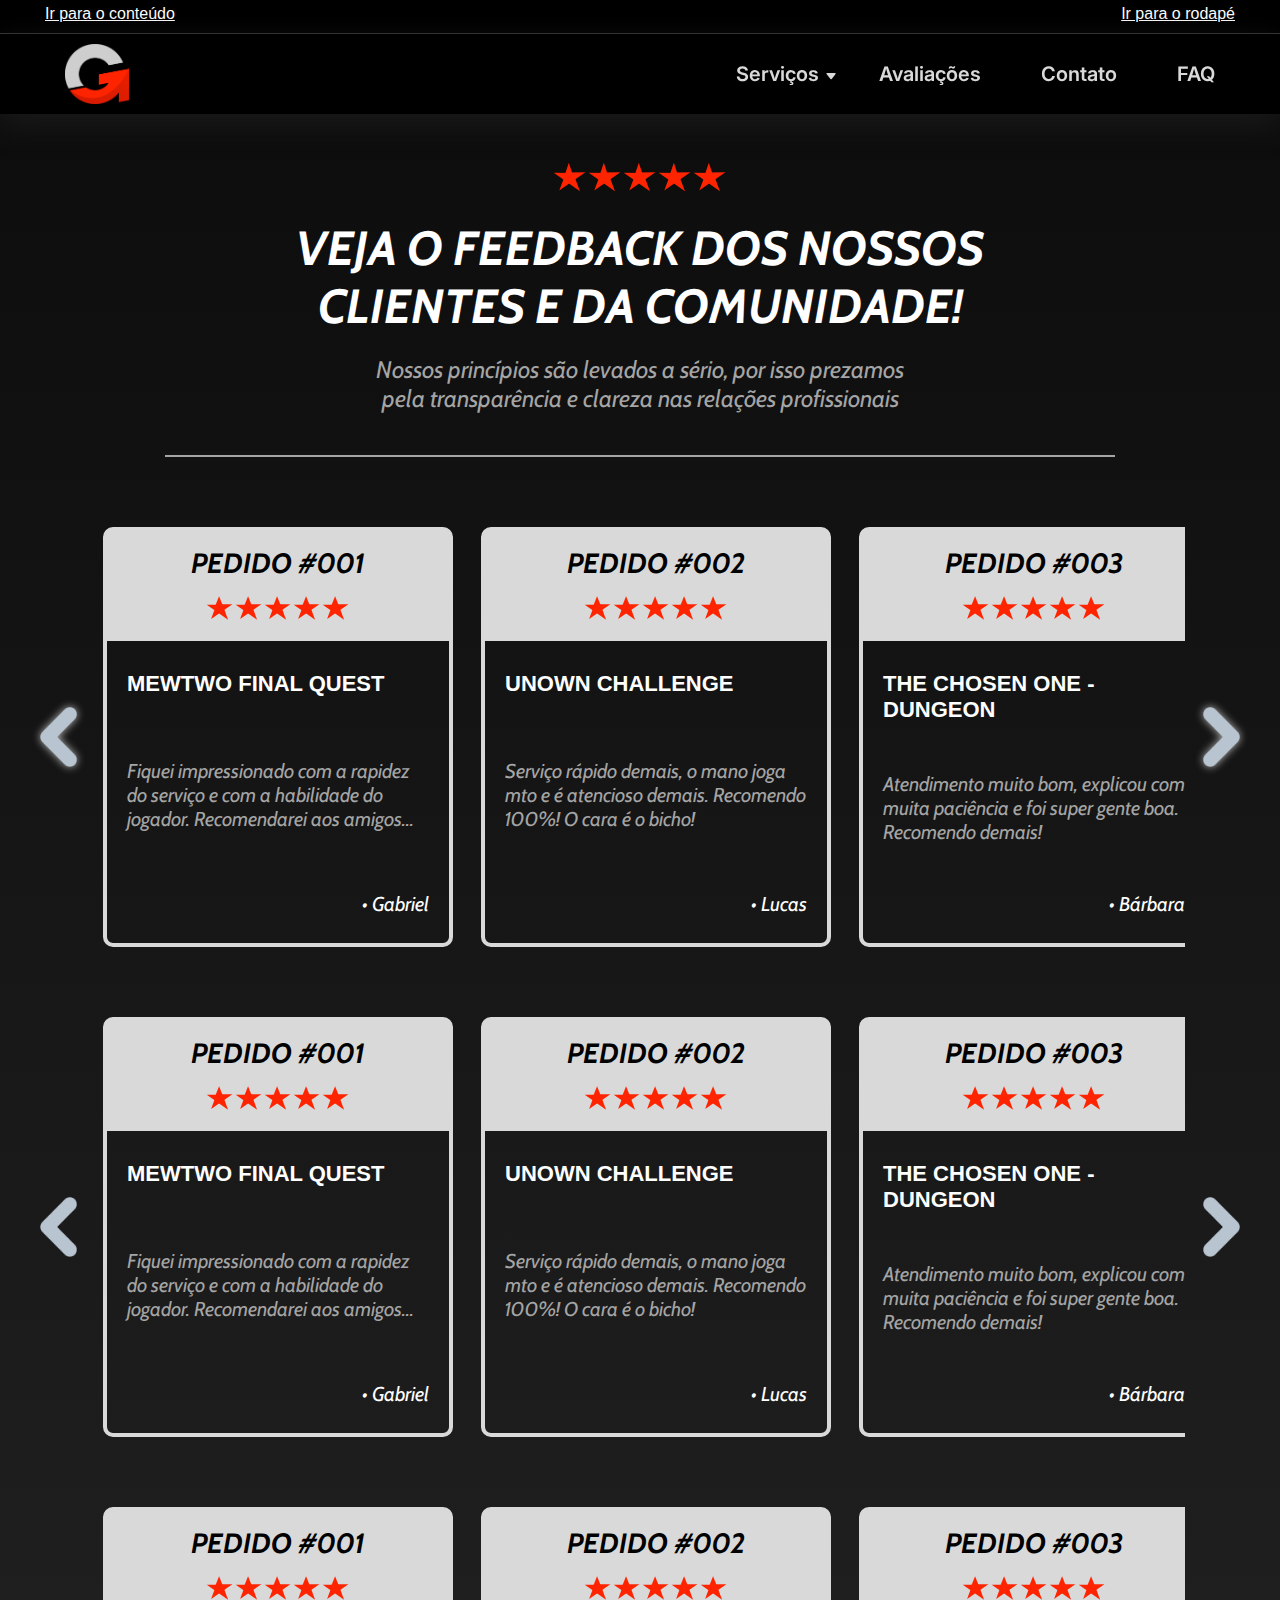
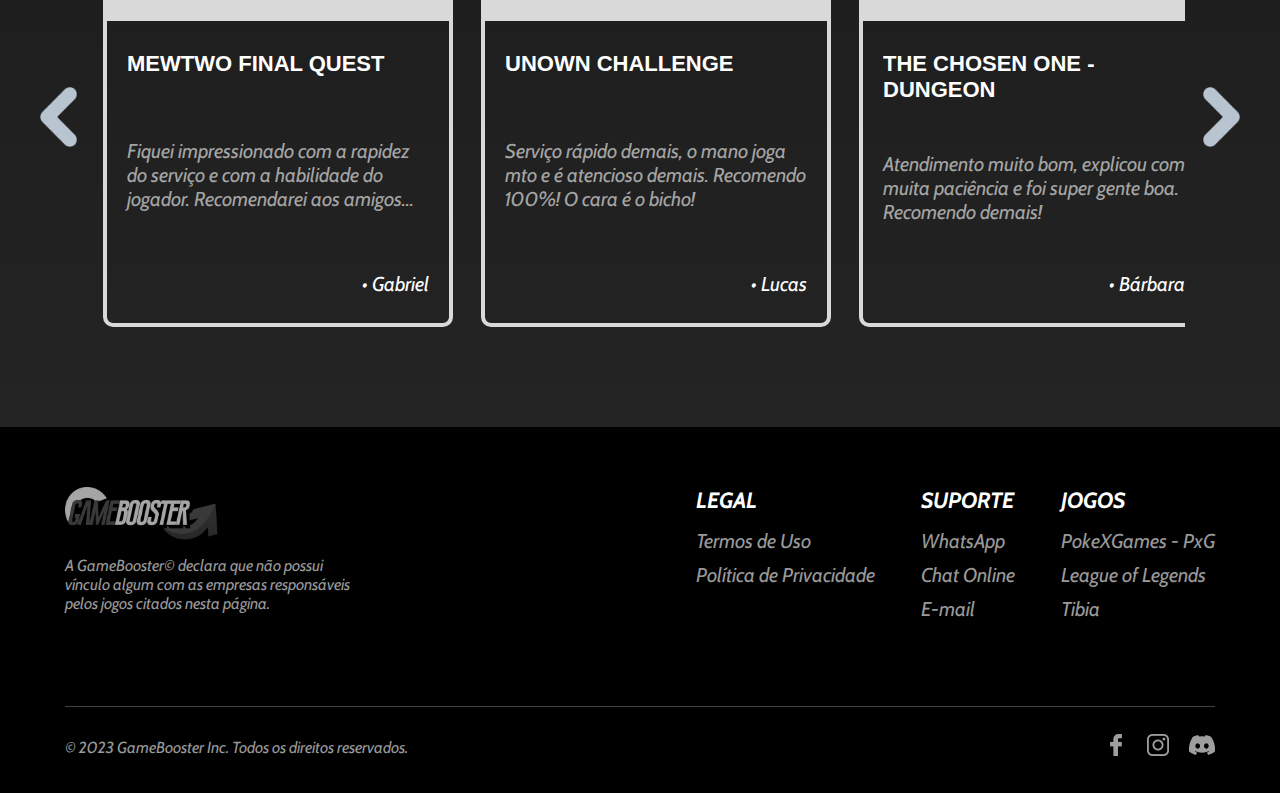
==== commit 58d3c749: "Correção de erros e estilos. Adição de conteúdo." ====
--- a/avaliacoes.html
+++ b/avaliacoes.html
@@ -77,8 +77,10 @@
 
     <!-- =============== MENU AUXILIAR (ACESSIBILIDADE) =============== -->
     <div class="menu-auxiliar">
-        <a href="#principal" class="item-auxiliar">Ir para o conteúdo</a>
-        <a href="#rodape" class="item-auxiliar">Ir para o rodapé</a>
+        <div class="box-aux">
+            <a href="#principal" class="item-auxiliar">Ir para o conteúdo</a>
+            <a href="#rodape" class="item-auxiliar">Ir para o rodapé</a>
+        </div>
     </div>
     <!-- ============================================================== -->
 
--- a/css/common.css
+++ b/css/common.css
@@ -74,15 +74,21 @@
 
 .menu-auxiliar {
     display: flex;
+    background-color: #000000;
+    padding: 5px 5px 10px 5px;
+    border-bottom: 1px solid #3a3a3a;
+    justify-content: center;
+}
+
+.box-aux {
+    flex: 1;
+    display: flex;
+    max-width: 1260px;
     justify-content: space-between;
-    background-color: #000000;
-    width: auto;
-    padding: 5px 5px 10px 5px;
     margin: 0 40px;
-    border-bottom: 1px solid #3a3a3a;
-}
-
-.menu-auxiliar a {
+}
+
+.box-aux a {
     font-weight: lighter;
     text-decoration: underline;
 }
